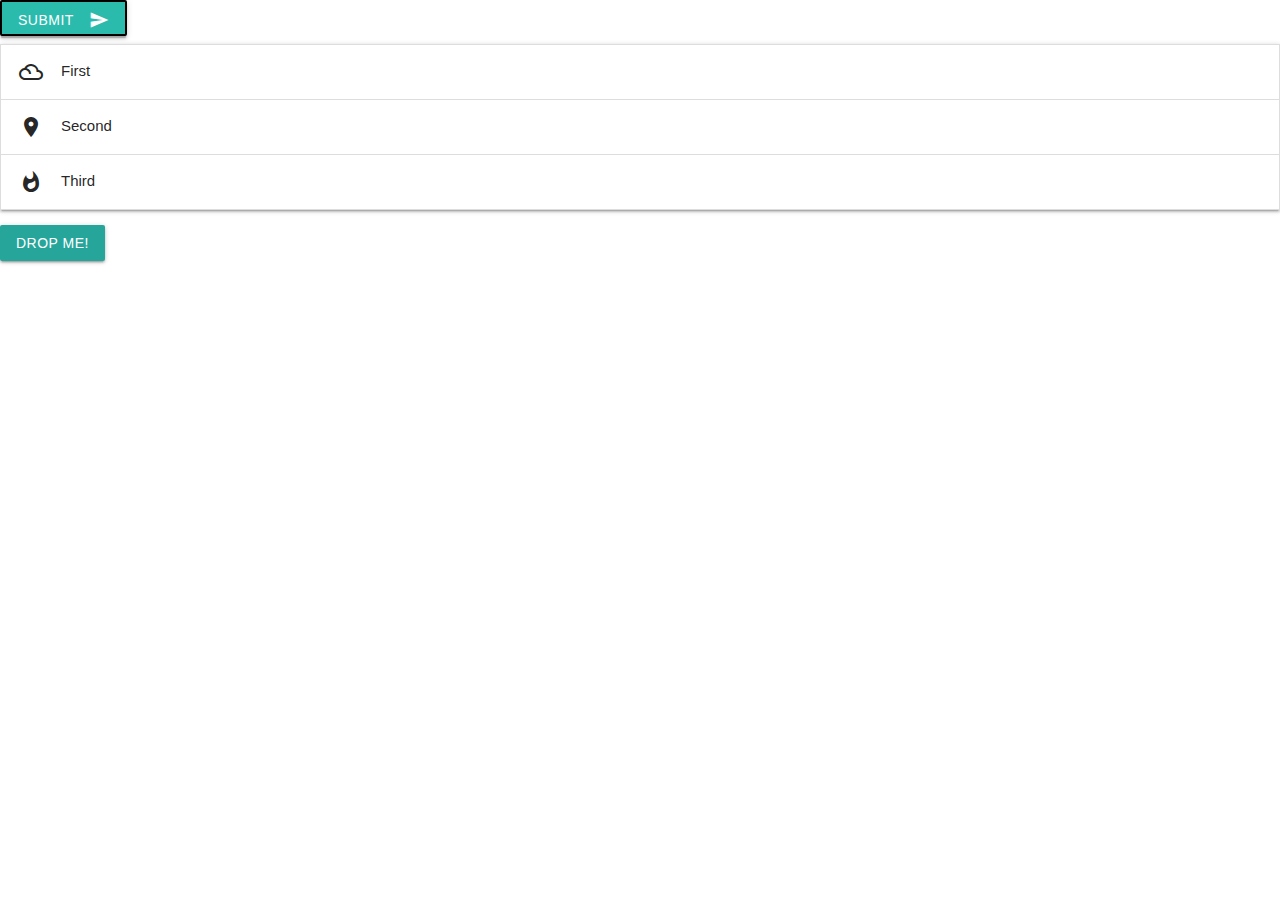
==== index.html @ 72719052 "code" ====
<!DOCTYPE html>
<html lang="en">

<head>
  <meta charset="UTF-8">
  <meta http-equiv="X-UA-Compatible" content="IE=edge">
  <meta name="viewport" content="width=device-width, initial-scale=1.0">
  <title>Document</title>
  <link rel="stylesheet" href="./reset.css">
  <link href="https://fonts.googleapis.com/icon?family=Material+Icons" rel="stylesheet">
  <link rel="stylesheet" href="https://cdnjs.cloudflare.com/ajax/libs/materialize/1.0.0/css/materialize.min.css">
  <link rel="stylesheet" href="./style.css">
</head>

<body>
  <button class="btn waves-effect waves-light myBtn" type="submit" name="action">Submit
    <i class="material-icons right">send</i>
  </button>
  <ul class="collapsible">
    <li>
      <div class="collapsible-header"><i class="material-icons">filter_drama</i>First</div>
      <div class="collapsible-body"><span>Lorem ipsum dolor sit amet.</span></div>
    </li>
    <li>
      <div class="collapsible-header"><i class="material-icons">place</i>Second</div>
      <div class="collapsible-body"><span>Lorem ipsum dolor sit amet.</span></div>
    </li>
    <li>
      <div class="collapsible-header"><i class="material-icons">whatshot</i>Third</div>
      <div class="collapsible-body"><span>Lorem ipsum dolor sit amet.</span></div>
    </li>
  </ul>
  <!-- Dropdown Trigger -->
  <a class='dropdown-trigger btn' href='#' data-target='dropdown1'>Drop Me!</a>

  <!-- Dropdown Structure -->
  <ul id='dropdown1' class='dropdown-content'>
    <li><a href="#!">one</a></li>
    <li><a href="#!">two</a></li>
    <li class="divider" tabindex="-1"></li>
    <li><a href="#!">three</a></li>
    <li><a href="#!"><i class="material-icons">view_module</i>four</a></li>
    <li><a href="#!"><i class="material-icons">cloud</i>five</a></li>
  </ul>
  <script src="https://cdnjs.cloudflare.com/ajax/libs/materialize/1.0.0/js/materialize.min.js"></script>
  <script>
    document.addEventListener('DOMContentLoaded', function () {
      var elems = document.querySelectorAll('.collapsible');
      var instances = M.Collapsible.init(elems, {});
    });

    document.addEventListener('DOMContentLoaded', function () {
      var elems = document.querySelectorAll('.dropdown-trigger');
      var instances = M.Dropdown.init(elems, {});
    });
  </script>
</body>

</html>
---- style.css ----
.myBtn {
  border: 2px solid black;
}
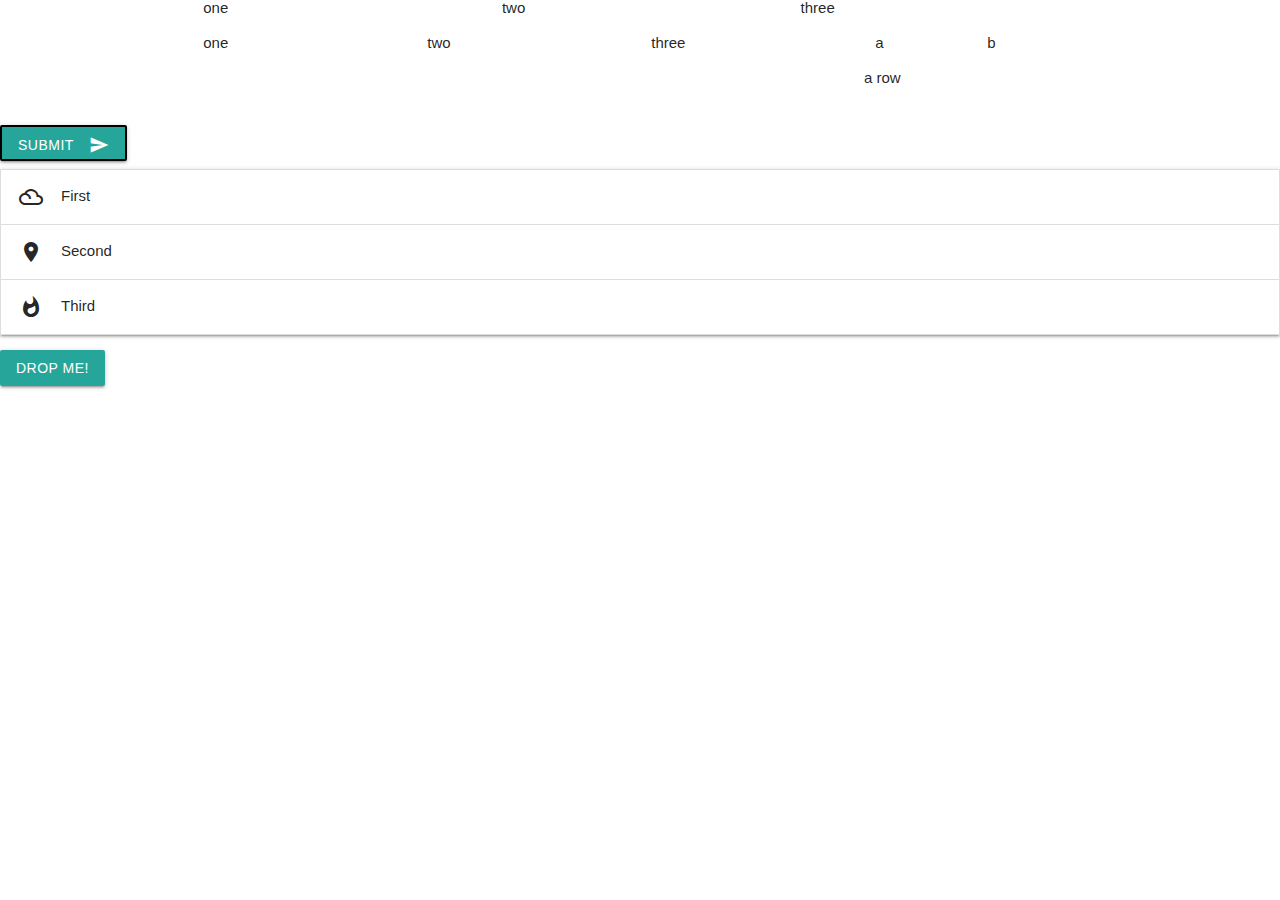
==== commit b92b9663: "code" ====
--- a/index.html
+++ b/index.html
@@ -13,6 +13,25 @@
 </head>
 
 <body>
+  <div class="container">
+    <div class="row">
+      <div class="col m4">one</div>
+      <div class="col m4">two</div>
+      <div class="col m4">three</div>
+    </div>
+    <div class="row">
+      <div class="col m3">one</div>
+      <div class="col m3">two</div>
+      <div class="col m3">three</div>
+      <div class="col m3">
+        <div class="row">
+          <div class="col m6">a</div>
+          <div class="col m6">b</div>
+        </div>
+        <div class="row">a row</div>
+      </div>
+    </div>
+  </div>
   <button class="btn waves-effect waves-light myBtn" type="submit" name="action">Submit
     <i class="material-icons right">send</i>
   </button>
